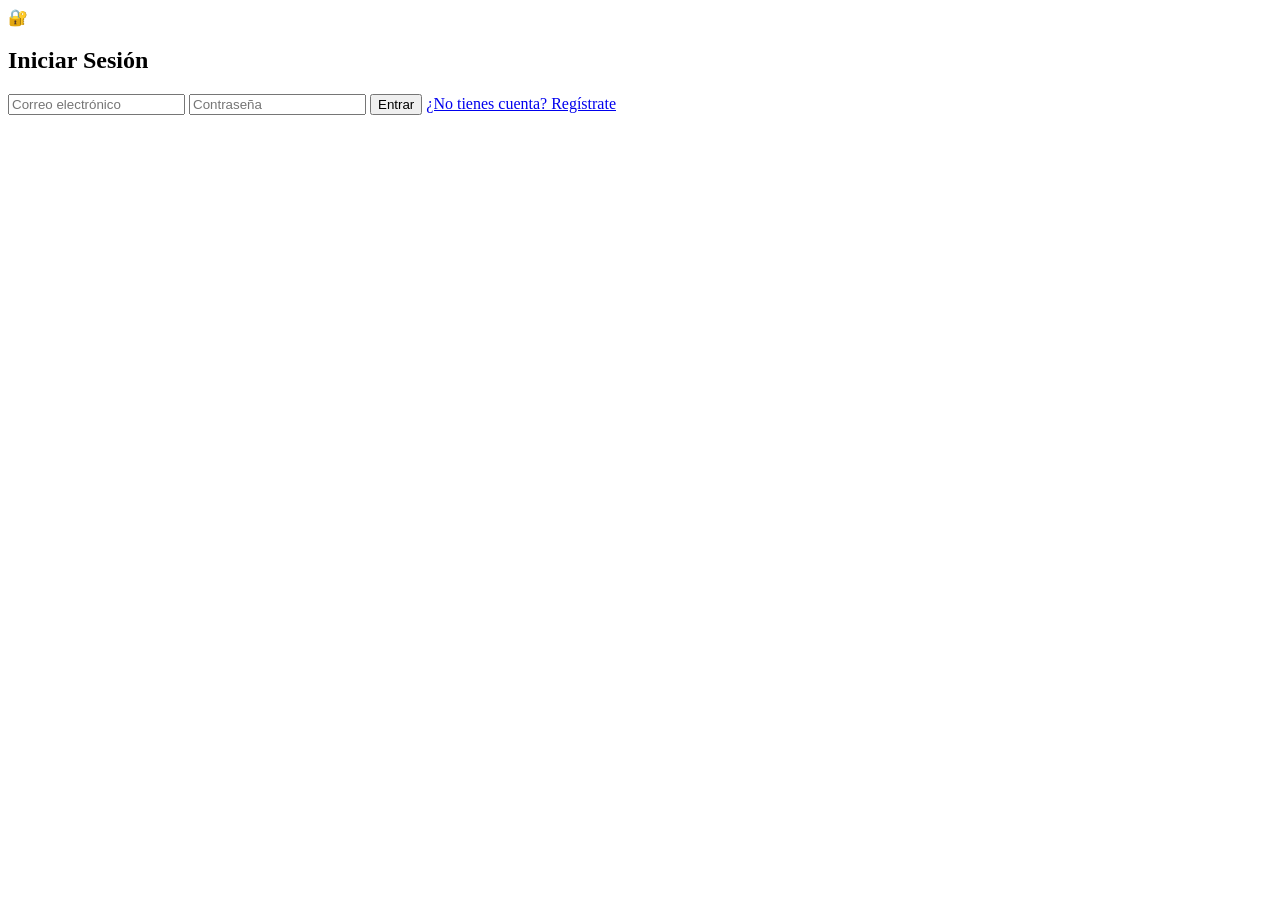
==== frontend/admin.html @ a2f3d23a "Continuidad del proyecto" ====
<!DOCTYPE html>
<html lang="es">
<head>
    <meta charset="UTF-8">
    <title>Login</title>
    <link rel="stylesheet" href="css/styles.css">
</head>

<body>

<div class="container">
    <div class="icon">🔐</div>
    <h2>Iniciar Sesión</h2>

    <input id="email" placeholder="Correo electrónico">
    <input id="password" type="password" placeholder="Contraseña">

    <button onclick="login()">Entrar</button>

    <a href="register.html" class="link">¿No tienes cuenta? Regístrate</a>
</div>

<script>
async function login() {

    const email = document.getElementById("email").value;
    const password = document.getElementById("password").value;

    // Validación básica
    if(!email || !password){
        alert("Completa todos los campos");
        return;
    }

    try {
        const res = await fetch("http://localhost:5000/api/login", {
            method: "POST",
            headers: {"Content-Type": "application/json"},
            body: JSON.stringify({ email, password })
        });

        const data = await res.json();

        if(res.ok){
            // Guardar sesión
            localStorage.setItem("user", data.email);
            localStorage.setItem("role", data.role);

            alert("Bienvenido 👋");

            // Redirección por rol
            if(data.role === "admin"){
                window.location.href = "admin.html";
            } else {
                window.location.href = "dashboard.html";
            }
        } else {
            alert(data.error || "Error al iniciar sesión");
        }

    } catch (error) {
        alert("No se pudo conectar con el servidor");
    }
}
</script>

</body>
</html>
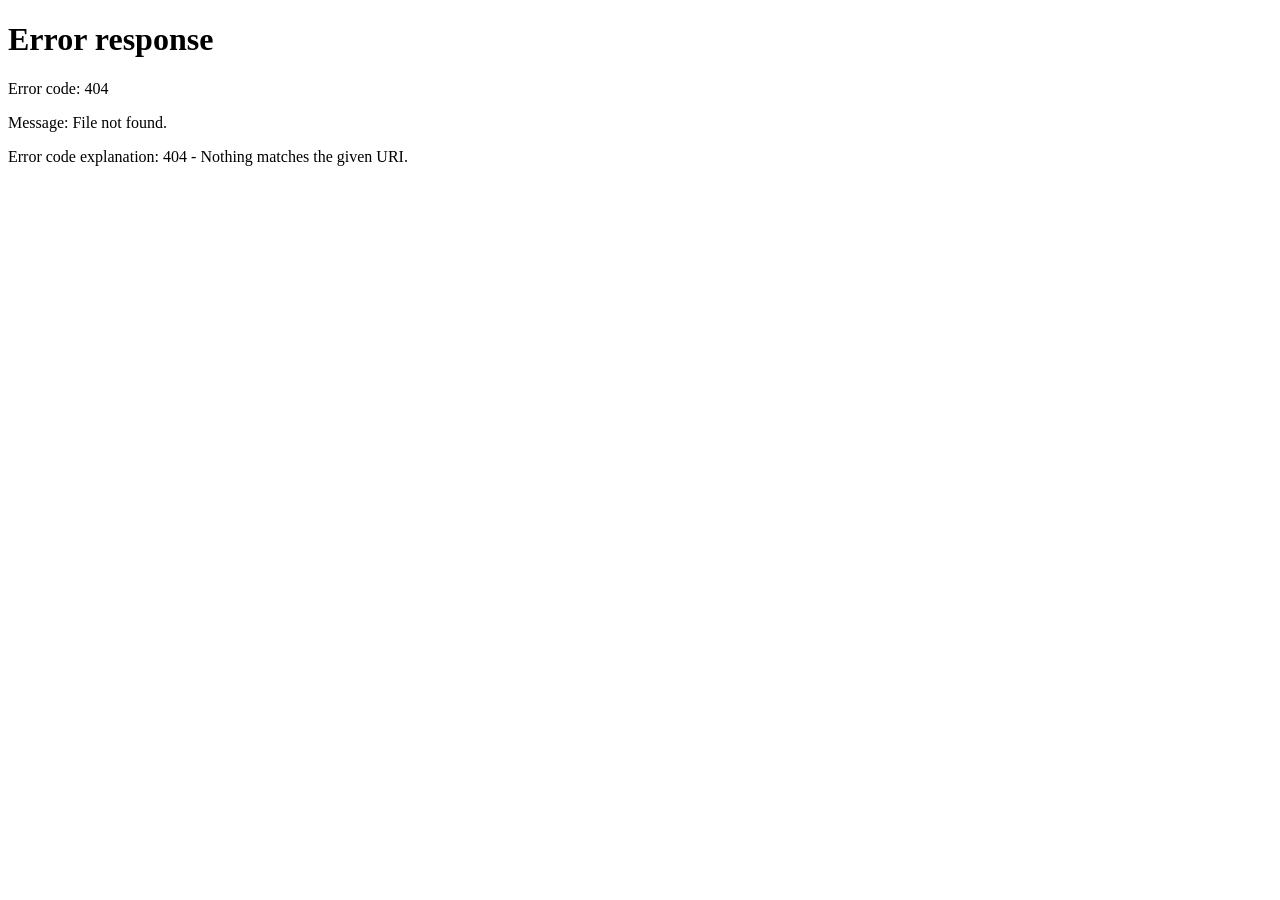
==== commit 3f44d145: "Correccion Admin" ====
--- a/frontend/admin.html
+++ b/frontend/admin.html
@@ -2,66 +2,98 @@
 <html lang="es">
 <head>
     <meta charset="UTF-8">
-    <title>Login</title>
+    <title>Panel Admin</title>
     <link rel="stylesheet" href="css/styles.css">
 </head>
 
 <body>
 
 <div class="container">
-    <div class="icon">🔐</div>
-    <h2>Iniciar Sesión</h2>
+    <div class="icon">👑</div>
+    <h2>Panel Administrador</h2>
 
-    <input id="email" placeholder="Correo electrónico">
-    <input id="password" type="password" placeholder="Contraseña">
-
-    <button onclick="login()">Entrar</button>
-
-    <a href="register.html" class="link">¿No tienes cuenta? Regístrate</a>
+    <ul id="list"></ul>
 </div>
 
 <script>
-async function login() {
 
-    const email = document.getElementById("email").value;
-    const password = document.getElementById("password").value;
+// 🔒 PROTECCIÓN
+if(localStorage.getItem("role") !== "admin"){
+    alert("Acceso denegado");
+    window.location.href = "login.html";
+}
 
-    // Validación básica
-    if(!email || !password){
-        alert("Completa todos los campos");
+const list = document.getElementById("list");
+
+// =========================
+// CARGAR CITAS
+// =========================
+async function load(){
+    try {
+        const res = await fetch("http://localhost:5000/api/admin/appointments");
+        const data = await res.json();
+
+        list.innerHTML = "";
+
+        data.forEach(c => {
+            list.innerHTML += `
+            <li>
+                👤 ${c.user} <br>
+                🩺 ${c.doctor} (${c.specialty}) <br>
+                📅 ${c.date} <br>
+                📌 Estado: ${c.status} <br>
+
+                <button class="btn-red" onclick="deleteCita(${c.id})">Eliminar</button>
+                <button class="btn-orange" onclick="editCita(${c.id})">Editar</button>
+            </li>`;
+        });
+
+    } catch {
+        alert("Error cargando citas");
+    }
+}
+
+// =========================
+// ELIMINAR
+// =========================
+async function deleteCita(id){
+    await fetch(`http://localhost:5000/api/appointments/${id}`, {
+        method: "DELETE"
+    });
+
+    load();
+}
+
+// =========================
+// EDITAR
+// =========================
+async function editCita(id){
+
+    const doctor = prompt("Nuevo doctor:");
+    const specialty = prompt("Nueva especialidad:");
+    const date = prompt("Nueva fecha (YYYY-MM-DD HH:MM):");
+
+    if(!doctor || !specialty || !date){
+        alert("Datos inválidos");
         return;
     }
 
-    try {
-        const res = await fetch("http://localhost:5000/api/login", {
-            method: "POST",
-            headers: {"Content-Type": "application/json"},
-            body: JSON.stringify({ email, password })
-        });
+    await fetch(`http://localhost:5000/api/appointments/${id}`, {
+        method: "PUT",
+        headers: {"Content-Type": "application/json"},
+        body: JSON.stringify({
+            doctor,
+            specialty,
+            date
+        })
+    });
 
-        const data = await res.json();
+    load();
+}
 
-        if(res.ok){
-            // Guardar sesión
-            localStorage.setItem("user", data.email);
-            localStorage.setItem("role", data.role);
+// INIT
+load();
 
-            alert("Bienvenido 👋");
-
-            // Redirección por rol
-            if(data.role === "admin"){
-                window.location.href = "admin.html";
-            } else {
-                window.location.href = "dashboard.html";
-            }
-        } else {
-            alert(data.error || "Error al iniciar sesión");
-        }
-
-    } catch (error) {
-        alert("No se pudo conectar con el servidor");
-    }
-}
 </script>
 
 </body>
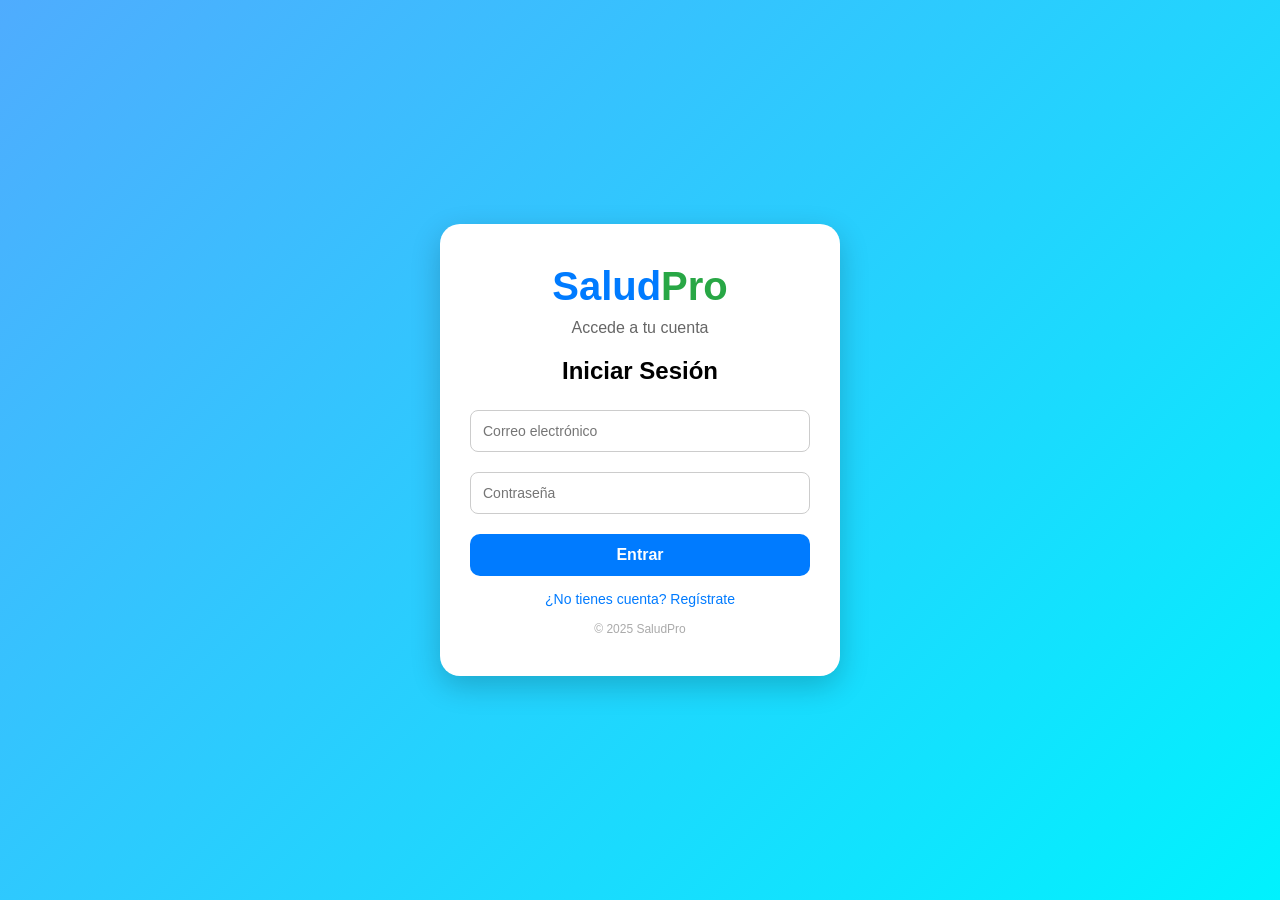
==== commit 5735b86e: "Mejorar dashboard, panel admin y validación de horarios de citas" ====
--- a/frontend/admin.html
+++ b/frontend/admin.html
@@ -2,99 +2,662 @@
 <html lang="es">
 <head>
     <meta charset="UTF-8">
-    <title>Panel Admin</title>
-    <link rel="stylesheet" href="css/styles.css">
+    <meta name="viewport" content="width=device-width, initial-scale=1.0">
+    <title>Panel Admin - SaludPro</title>
+
+    <style>
+        * {
+            margin: 0;
+            padding: 0;
+            box-sizing: border-box;
+        }
+
+        :root {
+            --primary: #2563eb;
+            --primary-dark: #1d4ed8;
+            --success: #16a34a;
+            --danger: #dc2626;
+            --warning: #f59e0b;
+            --bg: #eef6ff;
+            --card: #ffffff;
+            --text: #1f2937;
+            --muted: #6b7280;
+            --border: #e5e7eb;
+        }
+
+        body {
+            font-family: 'Segoe UI', Arial, sans-serif;
+            min-height: 100vh;
+            background:
+                radial-gradient(circle at top left, rgba(37, 99, 235, 0.20), transparent 35%),
+                linear-gradient(135deg, #e0f2fe, #f8fafc 55%, #dcfce7);
+            color: var(--text);
+        }
+
+        .layout {
+            width: min(1180px, 94%);
+            margin: 0 auto;
+            padding: 28px 0;
+        }
+
+        .topbar {
+            display: flex;
+            justify-content: space-between;
+            align-items: center;
+            gap: 16px;
+            margin-bottom: 24px;
+        }
+
+        .brand {
+            display: flex;
+            align-items: center;
+            gap: 14px;
+        }
+
+        .brand-icon {
+            width: 54px;
+            height: 54px;
+            border-radius: 18px;
+            display: grid;
+            place-items: center;
+            background: linear-gradient(135deg, var(--primary), #38bdf8);
+            color: #fff;
+            font-size: 28px;
+            box-shadow: 0 12px 25px rgba(37, 99, 235, 0.25);
+        }
+
+        .brand h1 {
+            font-size: 28px;
+            line-height: 1.1;
+        }
+
+        .brand p {
+            color: var(--muted);
+            margin-top: 4px;
+        }
+
+        .logout {
+            border: none;
+            background: var(--card);
+            color: var(--danger);
+            padding: 12px 18px;
+            border-radius: 14px;
+            font-weight: 700;
+            cursor: pointer;
+            box-shadow: 0 10px 25px rgba(15, 23, 42, 0.08);
+            transition: 0.2s;
+        }
+
+        .logout:hover {
+            transform: translateY(-2px);
+            background: #fff1f2;
+        }
+
+        .stats {
+            display: grid;
+            grid-template-columns: repeat(3, 1fr);
+            gap: 16px;
+            margin-bottom: 20px;
+        }
+
+        .stat-card {
+            background: rgba(255, 255, 255, 0.82);
+            backdrop-filter: blur(12px);
+            border: 1px solid rgba(255, 255, 255, 0.7);
+            padding: 20px;
+            border-radius: 22px;
+            box-shadow: 0 16px 35px rgba(15, 23, 42, 0.08);
+        }
+
+        .stat-card span {
+            color: var(--muted);
+            font-size: 14px;
+        }
+
+        .stat-card strong {
+            display: block;
+            margin-top: 8px;
+            font-size: 34px;
+        }
+
+        .panel {
+            background: rgba(255, 255, 255, 0.90);
+            backdrop-filter: blur(14px);
+            border: 1px solid rgba(255, 255, 255, 0.75);
+            border-radius: 26px;
+            box-shadow: 0 20px 45px rgba(15, 23, 42, 0.10);
+            overflow: hidden;
+        }
+
+        .panel-header {
+            display: flex;
+            justify-content: space-between;
+            align-items: center;
+            gap: 14px;
+            padding: 22px;
+            border-bottom: 1px solid var(--border);
+        }
+
+        .panel-header h2 {
+            font-size: 22px;
+        }
+
+        .tools {
+            display: flex;
+            gap: 10px;
+            align-items: center;
+        }
+
+        .search,
+        .filter {
+            border: 1px solid var(--border);
+            background: #fff;
+            padding: 12px 14px;
+            border-radius: 14px;
+            outline: none;
+        }
+
+        .search:focus,
+        .filter:focus {
+            border-color: var(--primary);
+            box-shadow: 0 0 0 4px rgba(37, 99, 235, 0.12);
+        }
+
+        .refresh {
+            border: none;
+            background: var(--primary);
+            color: #fff;
+            padding: 12px 15px;
+            border-radius: 14px;
+            font-weight: 700;
+            cursor: pointer;
+            transition: 0.2s;
+        }
+
+        .refresh:hover {
+            transform: translateY(-2px);
+            background: var(--primary-dark);
+        }
+
+        .table-wrap {
+            overflow-x: auto;
+        }
+
+        table {
+            width: 100%;
+            border-collapse: collapse;
+        }
+
+        th,
+        td {
+            padding: 16px 18px;
+            text-align: left;
+            border-bottom: 1px solid var(--border);
+            vertical-align: middle;
+            white-space: nowrap;
+        }
+
+        th {
+            background: #f8fafc;
+            color: var(--muted);
+            font-size: 13px;
+            text-transform: uppercase;
+            letter-spacing: 0.04em;
+        }
+
+        tr:hover td {
+            background: #f9fbff;
+        }
+
+        .patient {
+            display: flex;
+            align-items: center;
+            gap: 10px;
+        }
+
+        .avatar {
+            width: 34px;
+            height: 34px;
+            border-radius: 50%;
+            display: grid;
+            place-items: center;
+            background: #dbeafe;
+            color: var(--primary-dark);
+            font-weight: 800;
+        }
+
+        .badge {
+            display: inline-flex;
+            align-items: center;
+            justify-content: center;
+            padding: 6px 10px;
+            border-radius: 999px;
+            font-size: 12px;
+            font-weight: 800;
+        }
+
+        .badge.activa {
+            background: #dcfce7;
+            color: #166534;
+        }
+
+        .badge.eliminada {
+            background: #fee2e2;
+            color: #991b1b;
+        }
+
+        .actions {
+            display: flex;
+            gap: 8px;
+        }
+
+        .btn {
+            border: none;
+            padding: 9px 12px;
+            border-radius: 12px;
+            color: #fff;
+            font-weight: 700;
+            cursor: pointer;
+            transition: 0.2s;
+        }
+
+        .btn:hover {
+            transform: translateY(-2px);
+            opacity: 0.92;
+        }
+
+        .btn-edit {
+            background: var(--warning);
+        }
+
+        .btn-delete {
+            background: var(--danger);
+        }
+
+        .empty {
+            text-align: center;
+            padding: 38px;
+            color: var(--muted);
+        }
+
+        .modal {
+            position: fixed;
+            inset: 0;
+            background: rgba(15, 23, 42, 0.55);
+            display: none;
+            align-items: center;
+            justify-content: center;
+            padding: 20px;
+            z-index: 10;
+        }
+
+        .modal.show {
+            display: flex;
+        }
+
+        .modal-card {
+            width: min(460px, 100%);
+            background: #fff;
+            padding: 24px;
+            border-radius: 24px;
+            box-shadow: 0 25px 60px rgba(0, 0, 0, 0.25);
+        }
+
+        .modal-card h3 {
+            margin-bottom: 16px;
+            font-size: 22px;
+        }
+
+        .modal-card label {
+            display: block;
+            margin: 12px 0 6px;
+            font-size: 14px;
+            color: var(--muted);
+            font-weight: 700;
+        }
+
+        .modal-card input,
+        .modal-card select {
+            width: 100%;
+            border: 1px solid var(--border);
+            padding: 12px 14px;
+            border-radius: 14px;
+            outline: none;
+        }
+
+        .modal-actions {
+            display: grid;
+            grid-template-columns: 1fr 1fr;
+            gap: 10px;
+            margin-top: 18px;
+        }
+
+        .cancel {
+            background: #e5e7eb;
+            color: #374151;
+        }
+
+        .save {
+            background: var(--primary);
+        }
+
+        .toast {
+            position: fixed;
+            right: 22px;
+            bottom: 22px;
+            background: #111827;
+            color: #fff;
+            padding: 13px 16px;
+            border-radius: 14px;
+            box-shadow: 0 18px 35px rgba(0,0,0,0.20);
+            display: none;
+            z-index: 20;
+        }
+
+        .toast.show {
+            display: block;
+        }
+
+        @media (max-width: 780px) {
+            .topbar,
+            .panel-header {
+                flex-direction: column;
+                align-items: stretch;
+            }
+
+            .stats {
+                grid-template-columns: 1fr;
+            }
+
+            .tools {
+                flex-direction: column;
+            }
+
+            .search,
+            .filter,
+            .refresh,
+            .logout {
+                width: 100%;
+            }
+        }
+    </style>
 </head>
 
 <body>
-
-<div class="container">
-    <div class="icon">👑</div>
-    <h2>Panel Administrador</h2>
-
-    <ul id="list"></ul>
-</div>
+    <main class="layout">
+        <header class="topbar">
+            <div class="brand">
+                <div class="brand-icon">👑</div>
+                <div>
+                    <h1>Panel Administrador</h1>
+                    <p>Control y gestión de citas médicas - SaludPro</p>
+                </div>
+            </div>
+
+            <button class="logout" onclick="logout()">Cerrar sesión</button>
+        </header>
+
+        <section class="stats">
+            <article class="stat-card">
+                <span>Total de citas</span>
+                <strong id="totalCount">0</strong>
+            </article>
+            <article class="stat-card">
+                <span>Citas activas</span>
+                <strong id="activeCount">0</strong>
+            </article>
+            <article class="stat-card">
+                <span>Citas eliminadas</span>
+                <strong id="deletedCount">0</strong>
+            </article>
+        </section>
+
+        <section class="panel">
+            <div class="panel-header">
+                <div>
+                    <h2>Listado de citas</h2>
+                    <p style="color: var(--muted); margin-top: 4px;">Busca, filtra, edita o elimina citas registradas.</p>
+                </div>
+
+                <div class="tools">
+                    <input id="searchInput" class="search" placeholder="Buscar paciente, doctor..." oninput="renderAppointments()">
+                    <select id="statusFilter" class="filter" onchange="renderAppointments()">
+                        <option value="TODAS">Todas</option>
+                        <option value="ACTIVA">Activas</option>
+                        <option value="ELIMINADA">Eliminadas</option>
+                    </select>
+                    <button class="refresh" onclick="loadAppointments()">Actualizar</button>
+                </div>
+            </div>
+
+            <div class="table-wrap">
+                <table>
+                    <thead>
+                        <tr>
+                            <th>Paciente</th>
+                            <th>Doctor</th>
+                            <th>Especialidad</th>
+                            <th>Fecha</th>
+                            <th>Estado</th>
+                            <th>Acciones</th>
+                        </tr>
+                    </thead>
+                    <tbody id="appointmentsTable"></tbody>
+                </table>
+            </div>
+
+            <div id="emptyState" class="empty" style="display:none;">
+                No hay citas para mostrar.
+            </div>
+        </section>
+    </main>
+
+    <section id="editModal" class="modal">
+        <div class="modal-card">
+            <h3>Editar cita</h3>
+
+            <input type="hidden" id="editId">
+
+            <label for="editSpecialty">Especialidad</label>
+            <select id="editSpecialty" onchange="loadEditDoctors()"></select>
+
+            <label for="editDoctor">Doctor</label>
+            <select id="editDoctor"></select>
+
+            <label for="editDate">Fecha y hora</label>
+            <input id="editDate" type="datetime-local">
+
+            <div class="modal-actions">
+                <button class="btn cancel" onclick="closeModal()">Cancelar</button>
+                <button class="btn save" onclick="saveEdit()">Guardar cambios</button>
+            </div>
+        </div>
+    </section>
+
+    <div id="toast" class="toast"></div>
 
 <script>
-
-// 🔒 PROTECCIÓN
-if(localStorage.getItem("role") !== "admin"){
+const API_URL = "http://localhost:5000/api";
+let appointments = [];
+let specialties = [];
+
+// Protección de acceso
+if (localStorage.getItem("role") !== "admin") {
     alert("Acceso denegado");
     window.location.href = "login.html";
 }
 
-const list = document.getElementById("list");
-
-// =========================
-// CARGAR CITAS
-// =========================
-async function load(){
+function logout() {
+    localStorage.removeItem("user");
+    localStorage.removeItem("role");
+    window.location.href = "login.html";
+}
+
+function showToast(message) {
+    const toast = document.getElementById("toast");
+    toast.textContent = message;
+    toast.classList.add("show");
+    setTimeout(() => toast.classList.remove("show"), 2200);
+}
+
+async function loadAppointments() {
     try {
-        const res = await fetch("http://localhost:5000/api/admin/appointments");
-        const data = await res.json();
-
-        list.innerHTML = "";
-
-        data.forEach(c => {
-            list.innerHTML += `
-            <li>
-                👤 ${c.user} <br>
-                🩺 ${c.doctor} (${c.specialty}) <br>
-                📅 ${c.date} <br>
-                📌 Estado: ${c.status} <br>
-
-                <button class="btn-red" onclick="deleteCita(${c.id})">Eliminar</button>
-                <button class="btn-orange" onclick="editCita(${c.id})">Editar</button>
-            </li>`;
-        });
-
-    } catch {
-        alert("Error cargando citas");
+        const res = await fetch(`${API_URL}/admin/appointments`);
+        appointments = await res.json();
+        updateStats();
+        renderAppointments();
+    } catch (error) {
+        alert("Error cargando citas. Verifica que el backend esté encendido.");
     }
 }
 
-// =========================
-// ELIMINAR
-// =========================
-async function deleteCita(id){
-    await fetch(`http://localhost:5000/api/appointments/${id}`, {
-        method: "DELETE"
+async function loadSpecialties() {
+    try {
+        const res = await fetch(`${API_URL}/specialties`);
+        specialties = await res.json();
+
+        const select = document.getElementById("editSpecialty");
+        select.innerHTML = specialties.map(s => `<option value="${s}">${s}</option>`).join("");
+    } catch (error) {
+        console.error("No se pudieron cargar especialidades", error);
+    }
+}
+
+async function loadEditDoctors(selectedDoctor = "") {
+    const specialty = document.getElementById("editSpecialty").value;
+    const res = await fetch(`${API_URL}/doctors/${encodeURIComponent(specialty)}`);
+    const doctors = await res.json();
+
+    const select = document.getElementById("editDoctor");
+    select.innerHTML = doctors.map(d => `<option value="${d}">${d}</option>`).join("");
+
+    if (selectedDoctor) {
+        select.value = selectedDoctor;
+    }
+}
+
+function updateStats() {
+    const total = appointments.length;
+    const active = appointments.filter(c => c.status === "ACTIVA").length;
+    const deleted = appointments.filter(c => c.status === "ELIMINADA").length;
+
+    document.getElementById("totalCount").textContent = total;
+    document.getElementById("activeCount").textContent = active;
+    document.getElementById("deletedCount").textContent = deleted;
+}
+
+function renderAppointments() {
+    const table = document.getElementById("appointmentsTable");
+    const empty = document.getElementById("emptyState");
+    const search = document.getElementById("searchInput").value.toLowerCase();
+    const status = document.getElementById("statusFilter").value;
+
+    const filtered = appointments.filter(c => {
+        const matchesSearch = `${c.user} ${c.doctor} ${c.specialty} ${c.date}`.toLowerCase().includes(search);
+        const matchesStatus = status === "TODAS" || c.status === status;
+        return matchesSearch && matchesStatus;
     });
 
-    load();
-}
-
-// =========================
-// EDITAR
-// =========================
-async function editCita(id){
-
-    const doctor = prompt("Nuevo doctor:");
-    const specialty = prompt("Nueva especialidad:");
-    const date = prompt("Nueva fecha (YYYY-MM-DD HH:MM):");
-
-    if(!doctor || !specialty || !date){
-        alert("Datos inválidos");
+    table.innerHTML = "";
+    empty.style.display = filtered.length ? "none" : "block";
+
+    filtered.forEach(c => {
+        const initial = (c.user || "U").charAt(0).toUpperCase();
+        const statusClass = c.status === "ACTIVA" ? "activa" : "eliminada";
+
+        table.innerHTML += `
+            <tr>
+                <td>
+                    <div class="patient">
+                        <div class="avatar">${initial}</div>
+                        <span>${c.user}</span>
+                    </div>
+                </td>
+                <td>${c.doctor}</td>
+                <td>${c.specialty}</td>
+                <td>${formatDate(c.date)}</td>
+                <td><span class="badge ${statusClass}">${c.status}</span></td>
+                <td>
+                    <div class="actions">
+                        <button class="btn btn-edit" onclick="openEdit(${c.id})">Editar</button>
+                        <button class="btn btn-delete" onclick="deleteAppointment(${c.id})">Eliminar</button>
+                    </div>
+                </td>
+            </tr>`;
+    });
+}
+
+function formatDate(value) {
+    if (!value) return "Sin fecha";
+    return value.replace("T", " ");
+}
+
+async function deleteAppointment(id) {
+    const ok = confirm("¿Seguro que deseas eliminar esta cita?");
+    if (!ok) return;
+
+    try {
+        await fetch(`${API_URL}/appointments/${id}`, { method: "DELETE" });
+        showToast("Cita eliminada correctamente");
+        loadAppointments();
+    } catch (error) {
+        alert("Error al eliminar la cita");
+    }
+}
+
+async function openEdit(id) {
+    const cita = appointments.find(c => c.id === id);
+    if (!cita) return;
+
+    document.getElementById("editId").value = cita.id;
+    document.getElementById("editSpecialty").value = cita.specialty;
+    document.getElementById("editDate").value = cita.date;
+
+    await loadEditDoctors(cita.doctor);
+
+    document.getElementById("editModal").classList.add("show");
+}
+
+function closeModal() {
+    document.getElementById("editModal").classList.remove("show");
+}
+
+async function saveEdit() {
+    const id = document.getElementById("editId").value;
+    const specialty = document.getElementById("editSpecialty").value;
+    const doctor = document.getElementById("editDoctor").value;
+    const date = document.getElementById("editDate").value;
+
+    if (!doctor || !specialty || !date) {
+        alert("Completa todos los campos");
         return;
     }
 
-    await fetch(`http://localhost:5000/api/appointments/${id}`, {
-        method: "PUT",
-        headers: {"Content-Type": "application/json"},
-        body: JSON.stringify({
-            doctor,
-            specialty,
-            date
-        })
-    });
-
-    load();
-}
-
-// INIT
-load();
-
+    try {
+        const res = await fetch(`${API_URL}/appointments/${id}`, {
+            method: "PUT",
+            headers: { "Content-Type": "application/json" },
+            body: JSON.stringify({ doctor, specialty, date })
+        });
+
+        if (!res.ok) throw new Error("Error actualizando");
+
+        closeModal();
+        showToast("Cita actualizada correctamente");
+        loadAppointments();
+    } catch (error) {
+        alert("Error al actualizar la cita");
+    }
+}
+
+// Cerrar modal al tocar fuera
+window.addEventListener("click", function(event) {
+    const modal = document.getElementById("editModal");
+    if (event.target === modal) closeModal();
+});
+
+loadSpecialties();
+loadAppointments();
 </script>
-
 </body>
-</html>+</html>
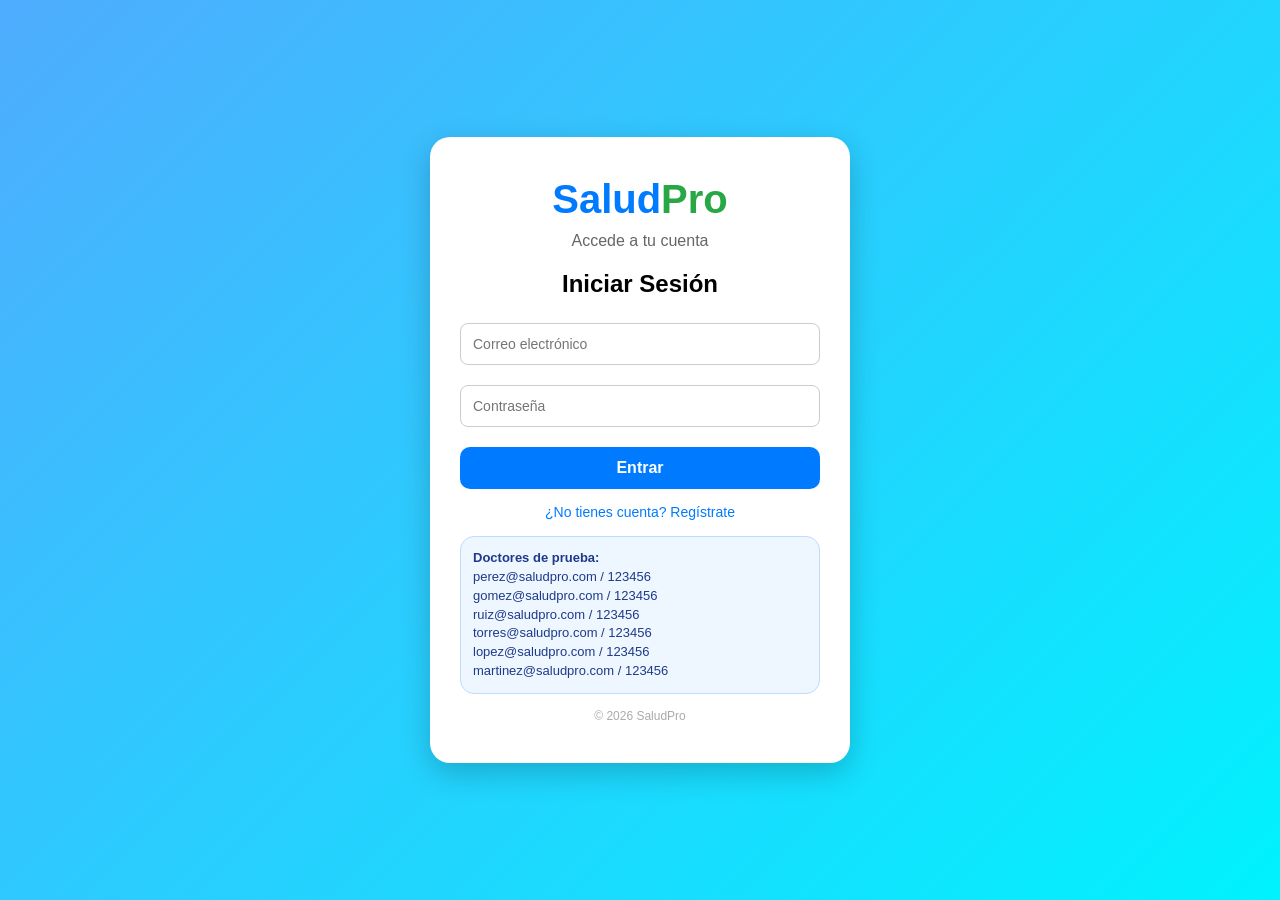
==== commit 177c6616: "Agregar panel doctor, asistencia y control de multas" ====
--- a/frontend/admin.html
+++ b/frontend/admin.html
@@ -1,663 +1,47 @@
-<!DOCTYPE html>
-<html lang="es">
-<head>
-    <meta charset="UTF-8">
-    <meta name="viewport" content="width=device-width, initial-scale=1.0">
-    <title>Panel Admin - SaludPro</title>
-
-    <style>
-        * {
-            margin: 0;
-            padding: 0;
-            box-sizing: border-box;
-        }
-
-        :root {
-            --primary: #2563eb;
-            --primary-dark: #1d4ed8;
-            --success: #16a34a;
-            --danger: #dc2626;
-            --warning: #f59e0b;
-            --bg: #eef6ff;
-            --card: #ffffff;
-            --text: #1f2937;
-            --muted: #6b7280;
-            --border: #e5e7eb;
-        }
-
-        body {
-            font-family: 'Segoe UI', Arial, sans-serif;
-            min-height: 100vh;
-            background:
-                radial-gradient(circle at top left, rgba(37, 99, 235, 0.20), transparent 35%),
-                linear-gradient(135deg, #e0f2fe, #f8fafc 55%, #dcfce7);
-            color: var(--text);
-        }
-
-        .layout {
-            width: min(1180px, 94%);
-            margin: 0 auto;
-            padding: 28px 0;
-        }
-
-        .topbar {
-            display: flex;
-            justify-content: space-between;
-            align-items: center;
-            gap: 16px;
-            margin-bottom: 24px;
-        }
-
-        .brand {
-            display: flex;
-            align-items: center;
-            gap: 14px;
-        }
-
-        .brand-icon {
-            width: 54px;
-            height: 54px;
-            border-radius: 18px;
-            display: grid;
-            place-items: center;
-            background: linear-gradient(135deg, var(--primary), #38bdf8);
-            color: #fff;
-            font-size: 28px;
-            box-shadow: 0 12px 25px rgba(37, 99, 235, 0.25);
-        }
-
-        .brand h1 {
-            font-size: 28px;
-            line-height: 1.1;
-        }
-
-        .brand p {
-            color: var(--muted);
-            margin-top: 4px;
-        }
-
-        .logout {
-            border: none;
-            background: var(--card);
-            color: var(--danger);
-            padding: 12px 18px;
-            border-radius: 14px;
-            font-weight: 700;
-            cursor: pointer;
-            box-shadow: 0 10px 25px rgba(15, 23, 42, 0.08);
-            transition: 0.2s;
-        }
-
-        .logout:hover {
-            transform: translateY(-2px);
-            background: #fff1f2;
-        }
-
-        .stats {
-            display: grid;
-            grid-template-columns: repeat(3, 1fr);
-            gap: 16px;
-            margin-bottom: 20px;
-        }
-
-        .stat-card {
-            background: rgba(255, 255, 255, 0.82);
-            backdrop-filter: blur(12px);
-            border: 1px solid rgba(255, 255, 255, 0.7);
-            padding: 20px;
-            border-radius: 22px;
-            box-shadow: 0 16px 35px rgba(15, 23, 42, 0.08);
-        }
-
-        .stat-card span {
-            color: var(--muted);
-            font-size: 14px;
-        }
-
-        .stat-card strong {
-            display: block;
-            margin-top: 8px;
-            font-size: 34px;
-        }
-
-        .panel {
-            background: rgba(255, 255, 255, 0.90);
-            backdrop-filter: blur(14px);
-            border: 1px solid rgba(255, 255, 255, 0.75);
-            border-radius: 26px;
-            box-shadow: 0 20px 45px rgba(15, 23, 42, 0.10);
-            overflow: hidden;
-        }
-
-        .panel-header {
-            display: flex;
-            justify-content: space-between;
-            align-items: center;
-            gap: 14px;
-            padding: 22px;
-            border-bottom: 1px solid var(--border);
-        }
-
-        .panel-header h2 {
-            font-size: 22px;
-        }
-
-        .tools {
-            display: flex;
-            gap: 10px;
-            align-items: center;
-        }
-
-        .search,
-        .filter {
-            border: 1px solid var(--border);
-            background: #fff;
-            padding: 12px 14px;
-            border-radius: 14px;
-            outline: none;
-        }
-
-        .search:focus,
-        .filter:focus {
-            border-color: var(--primary);
-            box-shadow: 0 0 0 4px rgba(37, 99, 235, 0.12);
-        }
-
-        .refresh {
-            border: none;
-            background: var(--primary);
-            color: #fff;
-            padding: 12px 15px;
-            border-radius: 14px;
-            font-weight: 700;
-            cursor: pointer;
-            transition: 0.2s;
-        }
-
-        .refresh:hover {
-            transform: translateY(-2px);
-            background: var(--primary-dark);
-        }
-
-        .table-wrap {
-            overflow-x: auto;
-        }
-
-        table {
-            width: 100%;
-            border-collapse: collapse;
-        }
-
-        th,
-        td {
-            padding: 16px 18px;
-            text-align: left;
-            border-bottom: 1px solid var(--border);
-            vertical-align: middle;
-            white-space: nowrap;
-        }
-
-        th {
-            background: #f8fafc;
-            color: var(--muted);
-            font-size: 13px;
-            text-transform: uppercase;
-            letter-spacing: 0.04em;
-        }
-
-        tr:hover td {
-            background: #f9fbff;
-        }
-
-        .patient {
-            display: flex;
-            align-items: center;
-            gap: 10px;
-        }
-
-        .avatar {
-            width: 34px;
-            height: 34px;
-            border-radius: 50%;
-            display: grid;
-            place-items: center;
-            background: #dbeafe;
-            color: var(--primary-dark);
-            font-weight: 800;
-        }
-
-        .badge {
-            display: inline-flex;
-            align-items: center;
-            justify-content: center;
-            padding: 6px 10px;
-            border-radius: 999px;
-            font-size: 12px;
-            font-weight: 800;
-        }
-
-        .badge.activa {
-            background: #dcfce7;
-            color: #166534;
-        }
-
-        .badge.eliminada {
-            background: #fee2e2;
-            color: #991b1b;
-        }
-
-        .actions {
-            display: flex;
-            gap: 8px;
-        }
-
-        .btn {
-            border: none;
-            padding: 9px 12px;
-            border-radius: 12px;
-            color: #fff;
-            font-weight: 700;
-            cursor: pointer;
-            transition: 0.2s;
-        }
-
-        .btn:hover {
-            transform: translateY(-2px);
-            opacity: 0.92;
-        }
-
-        .btn-edit {
-            background: var(--warning);
-        }
-
-        .btn-delete {
-            background: var(--danger);
-        }
-
-        .empty {
-            text-align: center;
-            padding: 38px;
-            color: var(--muted);
-        }
-
-        .modal {
-            position: fixed;
-            inset: 0;
-            background: rgba(15, 23, 42, 0.55);
-            display: none;
-            align-items: center;
-            justify-content: center;
-            padding: 20px;
-            z-index: 10;
-        }
-
-        .modal.show {
-            display: flex;
-        }
-
-        .modal-card {
-            width: min(460px, 100%);
-            background: #fff;
-            padding: 24px;
-            border-radius: 24px;
-            box-shadow: 0 25px 60px rgba(0, 0, 0, 0.25);
-        }
-
-        .modal-card h3 {
-            margin-bottom: 16px;
-            font-size: 22px;
-        }
-
-        .modal-card label {
-            display: block;
-            margin: 12px 0 6px;
-            font-size: 14px;
-            color: var(--muted);
-            font-weight: 700;
-        }
-
-        .modal-card input,
-        .modal-card select {
-            width: 100%;
-            border: 1px solid var(--border);
-            padding: 12px 14px;
-            border-radius: 14px;
-            outline: none;
-        }
-
-        .modal-actions {
-            display: grid;
-            grid-template-columns: 1fr 1fr;
-            gap: 10px;
-            margin-top: 18px;
-        }
-
-        .cancel {
-            background: #e5e7eb;
-            color: #374151;
-        }
-
-        .save {
-            background: var(--primary);
-        }
-
-        .toast {
-            position: fixed;
-            right: 22px;
-            bottom: 22px;
-            background: #111827;
-            color: #fff;
-            padding: 13px 16px;
-            border-radius: 14px;
-            box-shadow: 0 18px 35px rgba(0,0,0,0.20);
-            display: none;
-            z-index: 20;
-        }
-
-        .toast.show {
-            display: block;
-        }
-
-        @media (max-width: 780px) {
-            .topbar,
-            .panel-header {
-                flex-direction: column;
-                align-items: stretch;
-            }
-
-            .stats {
-                grid-template-columns: 1fr;
-            }
-
-            .tools {
-                flex-direction: column;
-            }
-
-            .search,
-            .filter,
-            .refresh,
-            .logout {
-                width: 100%;
-            }
-        }
-    </style>
-</head>
-
-<body>
-    <main class="layout">
-        <header class="topbar">
-            <div class="brand">
-                <div class="brand-icon">👑</div>
-                <div>
-                    <h1>Panel Administrador</h1>
-                    <p>Control y gestión de citas médicas - SaludPro</p>
-                </div>
-            </div>
-
-            <button class="logout" onclick="logout()">Cerrar sesión</button>
-        </header>
-
-        <section class="stats">
-            <article class="stat-card">
-                <span>Total de citas</span>
-                <strong id="totalCount">0</strong>
-            </article>
-            <article class="stat-card">
-                <span>Citas activas</span>
-                <strong id="activeCount">0</strong>
-            </article>
-            <article class="stat-card">
-                <span>Citas eliminadas</span>
-                <strong id="deletedCount">0</strong>
-            </article>
-        </section>
-
-        <section class="panel">
-            <div class="panel-header">
-                <div>
-                    <h2>Listado de citas</h2>
-                    <p style="color: var(--muted); margin-top: 4px;">Busca, filtra, edita o elimina citas registradas.</p>
-                </div>
-
-                <div class="tools">
-                    <input id="searchInput" class="search" placeholder="Buscar paciente, doctor..." oninput="renderAppointments()">
-                    <select id="statusFilter" class="filter" onchange="renderAppointments()">
-                        <option value="TODAS">Todas</option>
-                        <option value="ACTIVA">Activas</option>
-                        <option value="ELIMINADA">Eliminadas</option>
-                    </select>
-                    <button class="refresh" onclick="loadAppointments()">Actualizar</button>
-                </div>
-            </div>
-
-            <div class="table-wrap">
-                <table>
-                    <thead>
-                        <tr>
-                            <th>Paciente</th>
-                            <th>Doctor</th>
-                            <th>Especialidad</th>
-                            <th>Fecha</th>
-                            <th>Estado</th>
-                            <th>Acciones</th>
-                        </tr>
-                    </thead>
-                    <tbody id="appointmentsTable"></tbody>
-                </table>
-            </div>
-
-            <div id="emptyState" class="empty" style="display:none;">
-                No hay citas para mostrar.
-            </div>
-        </section>
-    </main>
-
-    <section id="editModal" class="modal">
-        <div class="modal-card">
-            <h3>Editar cita</h3>
-
-            <input type="hidden" id="editId">
-
-            <label for="editSpecialty">Especialidad</label>
-            <select id="editSpecialty" onchange="loadEditDoctors()"></select>
-
-            <label for="editDoctor">Doctor</label>
-            <select id="editDoctor"></select>
-
-            <label for="editDate">Fecha y hora</label>
-            <input id="editDate" type="datetime-local">
-
-            <div class="modal-actions">
-                <button class="btn cancel" onclick="closeModal()">Cancelar</button>
-                <button class="btn save" onclick="saveEdit()">Guardar cambios</button>
-            </div>
-        </div>
-    </section>
-
-    <div id="toast" class="toast"></div>
-
-<script>
-const API_URL = "http://localhost:5000/api";
-let appointments = [];
-let specialties = [];
-
-// Protección de acceso
-if (localStorage.getItem("role") !== "admin") {
-    alert("Acceso denegado");
-    window.location.href = "login.html";
-}
-
-function logout() {
-    localStorage.removeItem("user");
-    localStorage.removeItem("role");
-    window.location.href = "login.html";
-}
-
-function showToast(message) {
-    const toast = document.getElementById("toast");
-    toast.textContent = message;
-    toast.classList.add("show");
-    setTimeout(() => toast.classList.remove("show"), 2200);
-}
-
-async function loadAppointments() {
-    try {
-        const res = await fetch(`${API_URL}/admin/appointments`);
-        appointments = await res.json();
-        updateStats();
-        renderAppointments();
-    } catch (error) {
-        alert("Error cargando citas. Verifica que el backend esté encendido.");
-    }
-}
-
-async function loadSpecialties() {
-    try {
-        const res = await fetch(`${API_URL}/specialties`);
-        specialties = await res.json();
-
-        const select = document.getElementById("editSpecialty");
-        select.innerHTML = specialties.map(s => `<option value="${s}">${s}</option>`).join("");
-    } catch (error) {
-        console.error("No se pudieron cargar especialidades", error);
-    }
-}
-
-async function loadEditDoctors(selectedDoctor = "") {
-    const specialty = document.getElementById("editSpecialty").value;
-    const res = await fetch(`${API_URL}/doctors/${encodeURIComponent(specialty)}`);
-    const doctors = await res.json();
-
-    const select = document.getElementById("editDoctor");
-    select.innerHTML = doctors.map(d => `<option value="${d}">${d}</option>`).join("");
-
-    if (selectedDoctor) {
-        select.value = selectedDoctor;
-    }
-}
-
-function updateStats() {
-    const total = appointments.length;
-    const active = appointments.filter(c => c.status === "ACTIVA").length;
-    const deleted = appointments.filter(c => c.status === "ELIMINADA").length;
-
-    document.getElementById("totalCount").textContent = total;
-    document.getElementById("activeCount").textContent = active;
-    document.getElementById("deletedCount").textContent = deleted;
-}
-
-function renderAppointments() {
-    const table = document.getElementById("appointmentsTable");
-    const empty = document.getElementById("emptyState");
-    const search = document.getElementById("searchInput").value.toLowerCase();
-    const status = document.getElementById("statusFilter").value;
-
-    const filtered = appointments.filter(c => {
-        const matchesSearch = `${c.user} ${c.doctor} ${c.specialty} ${c.date}`.toLowerCase().includes(search);
-        const matchesStatus = status === "TODAS" || c.status === status;
-        return matchesSearch && matchesStatus;
-    });
-
-    table.innerHTML = "";
-    empty.style.display = filtered.length ? "none" : "block";
-
-    filtered.forEach(c => {
-        const initial = (c.user || "U").charAt(0).toUpperCase();
-        const statusClass = c.status === "ACTIVA" ? "activa" : "eliminada";
-
-        table.innerHTML += `
-            <tr>
-                <td>
-                    <div class="patient">
-                        <div class="avatar">${initial}</div>
-                        <span>${c.user}</span>
-                    </div>
-                </td>
-                <td>${c.doctor}</td>
-                <td>${c.specialty}</td>
-                <td>${formatDate(c.date)}</td>
-                <td><span class="badge ${statusClass}">${c.status}</span></td>
-                <td>
-                    <div class="actions">
-                        <button class="btn btn-edit" onclick="openEdit(${c.id})">Editar</button>
-                        <button class="btn btn-delete" onclick="deleteAppointment(${c.id})">Eliminar</button>
-                    </div>
-                </td>
-            </tr>`;
-    });
-}
-
-function formatDate(value) {
-    if (!value) return "Sin fecha";
-    return value.replace("T", " ");
-}
-
-async function deleteAppointment(id) {
-    const ok = confirm("¿Seguro que deseas eliminar esta cita?");
-    if (!ok) return;
-
-    try {
-        await fetch(`${API_URL}/appointments/${id}`, { method: "DELETE" });
-        showToast("Cita eliminada correctamente");
-        loadAppointments();
-    } catch (error) {
-        alert("Error al eliminar la cita");
-    }
-}
-
-async function openEdit(id) {
-    const cita = appointments.find(c => c.id === id);
-    if (!cita) return;
-
-    document.getElementById("editId").value = cita.id;
-    document.getElementById("editSpecialty").value = cita.specialty;
-    document.getElementById("editDate").value = cita.date;
-
-    await loadEditDoctors(cita.doctor);
-
-    document.getElementById("editModal").classList.add("show");
-}
-
-function closeModal() {
-    document.getElementById("editModal").classList.remove("show");
-}
-
-async function saveEdit() {
-    const id = document.getElementById("editId").value;
-    const specialty = document.getElementById("editSpecialty").value;
-    const doctor = document.getElementById("editDoctor").value;
-    const date = document.getElementById("editDate").value;
-
-    if (!doctor || !specialty || !date) {
-        alert("Completa todos los campos");
-        return;
-    }
-
-    try {
-        const res = await fetch(`${API_URL}/appointments/${id}`, {
-            method: "PUT",
-            headers: { "Content-Type": "application/json" },
-            body: JSON.stringify({ doctor, specialty, date })
-        });
-
-        if (!res.ok) throw new Error("Error actualizando");
-
-        closeModal();
-        showToast("Cita actualizada correctamente");
-        loadAppointments();
-    } catch (error) {
-        alert("Error al actualizar la cita");
-    }
-}
-
-// Cerrar modal al tocar fuera
-window.addEventListener("click", function(event) {
-    const modal = document.getElementById("editModal");
-    if (event.target === modal) closeModal();
-});
-
-loadSpecialties();
-loadAppointments();
-</script>
-</body>
-</html>
+<!DOCTYPE html>
+<html lang="es">
+<head>
+    <meta charset="UTF-8">
+    <meta name="viewport" content="width=device-width, initial-scale=1.0">
+    <title>Panel Admin - SaludPro</title>
+    <style>
+        *{margin:0;padding:0;box-sizing:border-box}:root{--primary:#2563eb;--primary-dark:#1d4ed8;--success:#16a34a;--danger:#dc2626;--warning:#f59e0b;--bg:#eef6ff;--card:#fff;--text:#1f2937;--muted:#6b7280;--border:#e5e7eb}body{font-family:'Segoe UI',Arial,sans-serif;min-height:100vh;background:radial-gradient(circle at top left,rgba(37,99,235,.20),transparent 35%),linear-gradient(135deg,#e0f2fe,#f8fafc 55%,#dcfce7);color:var(--text)}.layout{width:min(1220px,94%);margin:0 auto;padding:28px 0}.topbar{display:flex;justify-content:space-between;align-items:center;gap:16px;margin-bottom:24px}.brand{display:flex;align-items:center;gap:14px}.brand-icon{width:54px;height:54px;border-radius:18px;display:grid;place-items:center;background:linear-gradient(135deg,var(--primary),#38bdf8);color:#fff;font-size:28px;box-shadow:0 12px 25px rgba(37,99,235,.25)}.brand h1{font-size:28px;line-height:1.1}.brand p{color:var(--muted);margin-top:4px}.logout{border:none;background:var(--card);color:var(--danger);padding:12px 18px;border-radius:14px;font-weight:700;cursor:pointer;box-shadow:0 10px 25px rgba(15,23,42,.08);transition:.2s}.logout:hover{transform:translateY(-2px);background:#fff1f2}.stats{display:grid;grid-template-columns:repeat(4,1fr);gap:16px;margin-bottom:20px}.stat-card{background:rgba(255,255,255,.82);backdrop-filter:blur(12px);border:1px solid rgba(255,255,255,.7);padding:20px;border-radius:22px;box-shadow:0 16px 35px rgba(15,23,42,.08)}.stat-card span{color:var(--muted);font-size:14px}.stat-card strong{display:block;margin-top:8px;font-size:34px}.panel{background:rgba(255,255,255,.90);backdrop-filter:blur(14px);border:1px solid rgba(255,255,255,.75);border-radius:26px;box-shadow:0 20px 45px rgba(15,23,42,.10);overflow:hidden}.panel-header{display:flex;justify-content:space-between;align-items:center;gap:14px;padding:22px;border-bottom:1px solid var(--border)}.panel-header h2{font-size:22px}.tools{display:flex;gap:10px;align-items:center}.search,.filter{border:1px solid var(--border);background:#fff;padding:12px 14px;border-radius:14px;outline:none}.search:focus,.filter:focus{border-color:var(--primary);box-shadow:0 0 0 4px rgba(37,99,235,.12)}.refresh{border:none;background:var(--primary);color:#fff;padding:12px 15px;border-radius:14px;font-weight:700;cursor:pointer;transition:.2s}.refresh:hover{transform:translateY(-2px);background:var(--primary-dark)}.table-wrap{overflow-x:auto}table{width:100%;border-collapse:collapse}th,td{padding:16px 18px;text-align:left;border-bottom:1px solid var(--border);vertical-align:middle;white-space:nowrap}th{background:#f8fafc;color:var(--muted);font-size:13px;text-transform:uppercase;letter-spacing:.04em}tr:hover td{background:#f9fbff}.patient{display:flex;align-items:center;gap:10px}.avatar{width:34px;height:34px;border-radius:50%;display:grid;place-items:center;background:#dbeafe;color:var(--primary-dark);font-weight:800}.badge{display:inline-flex;align-items:center;justify-content:center;padding:6px 10px;border-radius:999px;font-size:12px;font-weight:800}.badge.activa{background:#dcfce7;color:#166534}.badge.eliminada{background:#fee2e2;color:#991b1b}.badge.pendiente{background:#fef3c7;color:#92400e}.badge.asistio{background:#dbeafe;color:#1e40af}.badge.no_asistio{background:#fee2e2;color:#991b1b}.actions{display:flex;gap:8px}.btn{border:none;padding:9px 12px;border-radius:12px;color:#fff;font-weight:700;cursor:pointer;transition:.2s}.btn:hover{transform:translateY(-2px);opacity:.92}.btn-edit{background:var(--warning)}.btn-delete{background:var(--danger)}.empty{text-align:center;padding:38px;color:var(--muted)}.modal{position:fixed;inset:0;background:rgba(15,23,42,.55);display:none;align-items:center;justify-content:center;padding:20px;z-index:10}.modal.show{display:flex}.modal-card{width:min(460px,100%);background:#fff;padding:24px;border-radius:24px;box-shadow:0 25px 60px rgba(0,0,0,.25)}.modal-card h3{margin-bottom:16px;font-size:22px}.modal-card label{display:block;margin:12px 0 6px;font-size:14px;color:var(--muted);font-weight:700}.modal-card input,.modal-card select{width:100%;border:1px solid var(--border);padding:12px 14px;border-radius:14px;outline:none}.modal-actions{display:grid;grid-template-columns:1fr 1fr;gap:10px;margin-top:18px}.cancel{background:#e5e7eb;color:#374151}.save{background:var(--primary)}.toast{position:fixed;right:22px;bottom:22px;background:#111827;color:#fff;padding:13px 16px;border-radius:14px;box-shadow:0 18px 35px rgba(0,0,0,.20);display:none;z-index:20}.toast.show{display:block}@media(max-width:780px){.topbar,.panel-header{flex-direction:column;align-items:stretch}.stats{grid-template-columns:1fr}.tools{flex-direction:column}.search,.filter,.refresh,.logout{width:100%}}
+    </style>
+</head>
+<body>
+<main class="layout">
+    <header class="topbar"><div class="brand"><div class="brand-icon">👑</div><div><h1>Panel Administrador</h1><p>Control y gestión de citas médicas - SaludPro</p></div></div><button class="logout" onclick="logout()">Cerrar sesión</button></header>
+    <section class="stats"><article class="stat-card"><span>Total de citas</span><strong id="totalCount">0</strong></article><article class="stat-card"><span>Citas activas</span><strong id="activeCount">0</strong></article><article class="stat-card"><span>Citas eliminadas</span><strong id="deletedCount">0</strong></article><article class="stat-card"><span>No asistieron</span><strong id="noShowCount">0</strong></article></section>
+    <section class="panel"><div class="panel-header"><div><h2>Listado de citas</h2><p style="color:var(--muted);margin-top:4px;">Busca, filtra, edita o elimina citas registradas.</p></div><div class="tools"><input id="searchInput" class="search" placeholder="Buscar paciente, doctor..." oninput="renderAppointments()"><select id="statusFilter" class="filter" onchange="renderAppointments()"><option value="TODAS">Todas</option><option value="ACTIVA">Activas</option><option value="ELIMINADA">Eliminadas</option></select><button class="refresh" onclick="loadAppointments()">Actualizar</button></div></div>
+        <div class="table-wrap"><table><thead><tr><th>Paciente</th><th>Doctor</th><th>Especialidad</th><th>Fecha</th><th>Estado</th><th>Asistencia</th><th>Acciones</th></tr></thead><tbody id="appointmentsTable"></tbody></table></div><div id="emptyState" class="empty" style="display:none;">No hay citas para mostrar.</div></section>
+</main>
+
+<section id="editModal" class="modal"><div class="modal-card"><h3>Editar cita</h3><input type="hidden" id="editId"><label for="editSpecialty">Especialidad</label><select id="editSpecialty" onchange="loadEditDoctors()"></select><label for="editDoctor">Doctor</label><select id="editDoctor"></select><label for="editDate">Fecha y hora</label><input id="editDate" type="datetime-local"><div class="modal-actions"><button class="btn cancel" onclick="closeModal()">Cancelar</button><button class="btn save" onclick="saveEdit()">Guardar cambios</button></div></div></section>
+<div id="toast" class="toast"></div>
+
+<script>
+const API_URL = "https://citas-medicas-htmz.onrender.com/api";
+const currentUser = localStorage.getItem("user");
+const role = localStorage.getItem("role");
+let appointments=[]; let specialties=[];
+if(role !== "admin"){ alert("Acceso denegado"); window.location.href="login.html"; }
+function logout(){ localStorage.removeItem("user"); localStorage.removeItem("role"); localStorage.removeItem("doctorName"); localStorage.removeItem("finePending"); window.location.href="login.html"; }
+function showToast(message){ const toast=document.getElementById("toast"); toast.textContent=message; toast.classList.add("show"); setTimeout(()=>toast.classList.remove("show"),2400); }
+async function fetchJson(url,options={}){ const res=await fetch(url,options); let data=null; try{data=await res.json()}catch{} if(!res.ok) throw new Error((data&&data.error)||"Error en el servidor"); return data; }
+async function loadAppointments(){ try{ appointments=await fetchJson(`${API_URL}/admin/appointments`); updateStats(); renderAppointments(); }catch(error){ alert("Error cargando citas. Verifica que el backend esté encendido."); } }
+async function loadSpecialties(){ try{ specialties=await fetchJson(`${API_URL}/specialties`); document.getElementById("editSpecialty").innerHTML=specialties.map(s=>`<option value="${escapeText(s)}">${escapeText(s)}</option>`).join(""); }catch(error){ console.error("No se pudieron cargar especialidades",error); } }
+async function loadEditDoctors(selectedDoctor=""){ const specialty=document.getElementById("editSpecialty").value; const doctors=await fetchJson(`${API_URL}/doctors/${encodeURIComponent(specialty)}`); const select=document.getElementById("editDoctor"); select.innerHTML=doctors.map(d=>`<option value="${escapeText(d)}">${escapeText(d)}</option>`).join(""); if(selectedDoctor) select.value=selectedDoctor; }
+function updateStats(){ document.getElementById("totalCount").textContent=appointments.length; document.getElementById("activeCount").textContent=appointments.filter(c=>c.status==="ACTIVA").length; document.getElementById("deletedCount").textContent=appointments.filter(c=>c.status==="ELIMINADA").length; document.getElementById("noShowCount").textContent=appointments.filter(c=>c.attendance==="NO_ASISTIO").length; }
+function attendanceBadge(value){ const normalized=value || "PENDIENTE"; const cls=normalized.toLowerCase(); return `<span class="badge ${cls}">${normalized.replace("_"," ")}</span>`; }
+function renderAppointments(){ const table=document.getElementById("appointmentsTable"); const empty=document.getElementById("emptyState"); const search=document.getElementById("searchInput").value.toLowerCase(); const status=document.getElementById("statusFilter").value; const filtered=appointments.filter(c=>{ const matchesSearch=`${c.user} ${c.doctor} ${c.specialty} ${c.date} ${c.attendance}`.toLowerCase().includes(search); const matchesStatus=status==="TODAS" || c.status===status; return matchesSearch && matchesStatus; }); table.innerHTML=""; empty.style.display=filtered.length?"none":"block"; filtered.forEach(c=>{ const initial=(c.user||"U").charAt(0).toUpperCase(); const statusClass=c.status==="ACTIVA"?"activa":"eliminada"; table.innerHTML += `<tr><td><div class="patient"><div class="avatar">${escapeText(initial)}</div><span>${escapeText(c.user)}</span></div></td><td>${escapeText(c.doctor)}</td><td>${escapeText(c.specialty)}</td><td>${escapeText(formatDate(c.date))}</td><td><span class="badge ${statusClass}">${escapeText(c.status)}</span></td><td>${attendanceBadge(c.attendance)}</td><td><div class="actions"><button class="btn btn-edit" onclick="openEdit(${c.id})">Editar</button><button class="btn btn-delete" onclick="deleteAppointment(${c.id})">Eliminar</button></div></td></tr>`; }); }
+function formatDate(value){ if(!value) return "Sin fecha"; const d=new Date(value); if(Number.isNaN(d.getTime())) return value.replace("T"," "); return d.toLocaleString("es-ES",{day:"2-digit",month:"short",year:"numeric",hour:"2-digit",minute:"2-digit"}); }
+function escapeText(text){ return String(text ?? "").replaceAll("&","&amp;").replaceAll("<","&lt;").replaceAll(">","&gt;").replaceAll('"',"&quot;").replaceAll("'","&#039;"); }
+async function deleteAppointment(id){ if(!confirm("¿Seguro que deseas eliminar esta cita?")) return; try{ await fetchJson(`${API_URL}/appointments/${id}`, { method:"DELETE", headers:{"Content-Type":"application/json"}, body:JSON.stringify({ user:currentUser, role:"admin" }) }); showToast("Cita eliminada correctamente"); loadAppointments(); }catch(error){ alert(error.message || "Error al eliminar la cita"); } }
+async function openEdit(id){ const cita=appointments.find(c=>c.id===id); if(!cita) return; document.getElementById("editId").value=cita.id; document.getElementById("editSpecialty").value=cita.specialty; document.getElementById("editDate").value=cita.date; await loadEditDoctors(cita.doctor); document.getElementById("editModal").classList.add("show"); }
+function closeModal(){ document.getElementById("editModal").classList.remove("show"); }
+async function saveEdit(){ const id=document.getElementById("editId").value; const specialty=document.getElementById("editSpecialty").value; const doctor=document.getElementById("editDoctor").value; const date=document.getElementById("editDate").value; if(!doctor || !specialty || !date){ alert("Completa todos los campos"); return; } try{ await fetchJson(`${API_URL}/appointments/${id}`, { method:"PUT", headers:{"Content-Type":"application/json"}, body:JSON.stringify({ user:currentUser, role:"admin", doctor, specialty, date }) }); closeModal(); showToast("Cita actualizada correctamente"); loadAppointments(); }catch(error){ alert(error.message || "Error al actualizar la cita"); } }
+window.addEventListener("click", event=>{ const modal=document.getElementById("editModal"); if(event.target===modal) closeModal(); });
+loadSpecialties(); loadAppointments();
+</script>
+</body>
+</html>
